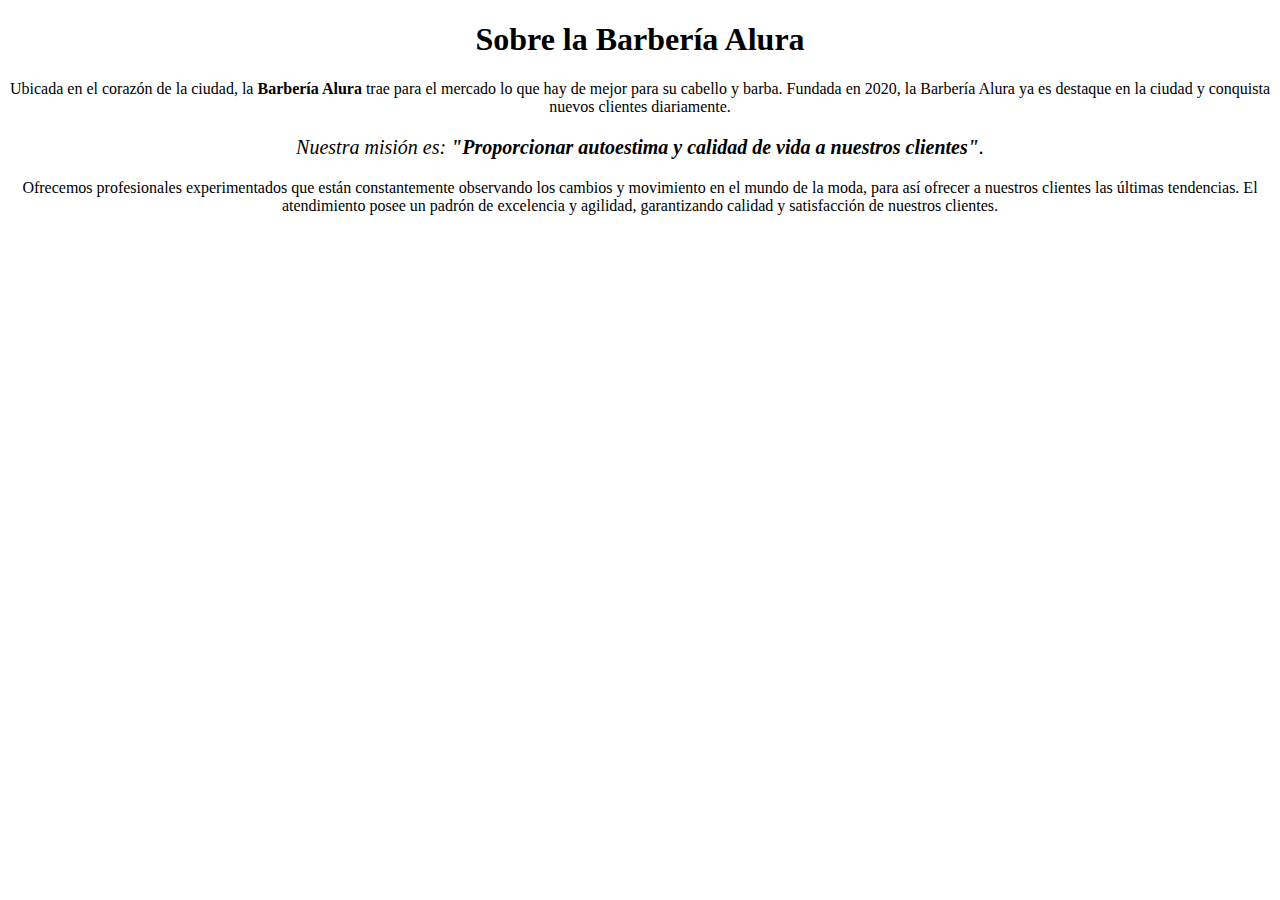
==== index.html @ 468d6920 "Agregar estilos CSS" ====
<!DOCTYPE html>

<html lang="es">

    <head>

        <meta charset="UTF-8" >
        <title> Barbería Alura</title>

    </head>

   <body> 

        <h1 style="text-align:center;">Sobre la Barbería Alura</h1>

        <p style="text-align:center;">Ubicada en el corazón de la ciudad, la <strong>Barbería Alura</strong> trae para el mercado lo que hay de mejor para su cabello y barba. Fundada en 2020, la Barbería Alura ya es destaque en la ciudad y conquista nuevos clientes diariamente. </p>

        <p style="font-size: 20px; text-align:center;"><em>Nuestra misión es: <strong>"Proporcionar autoestima y calidad de vida a nuestros clientes"</strong>.</em></p>

        <p style="text-align:center">Ofrecemos profesionales experimentados que están constantemente observando los cambios y movimiento en el mundo de la moda, para así ofrecer a nuestros clientes las últimas tendencias. El atendimiento posee un padrón de excelencia y agilidad, garantizando calidad y satisfacción de nuestros clientes. </p>
    </body>

</html>
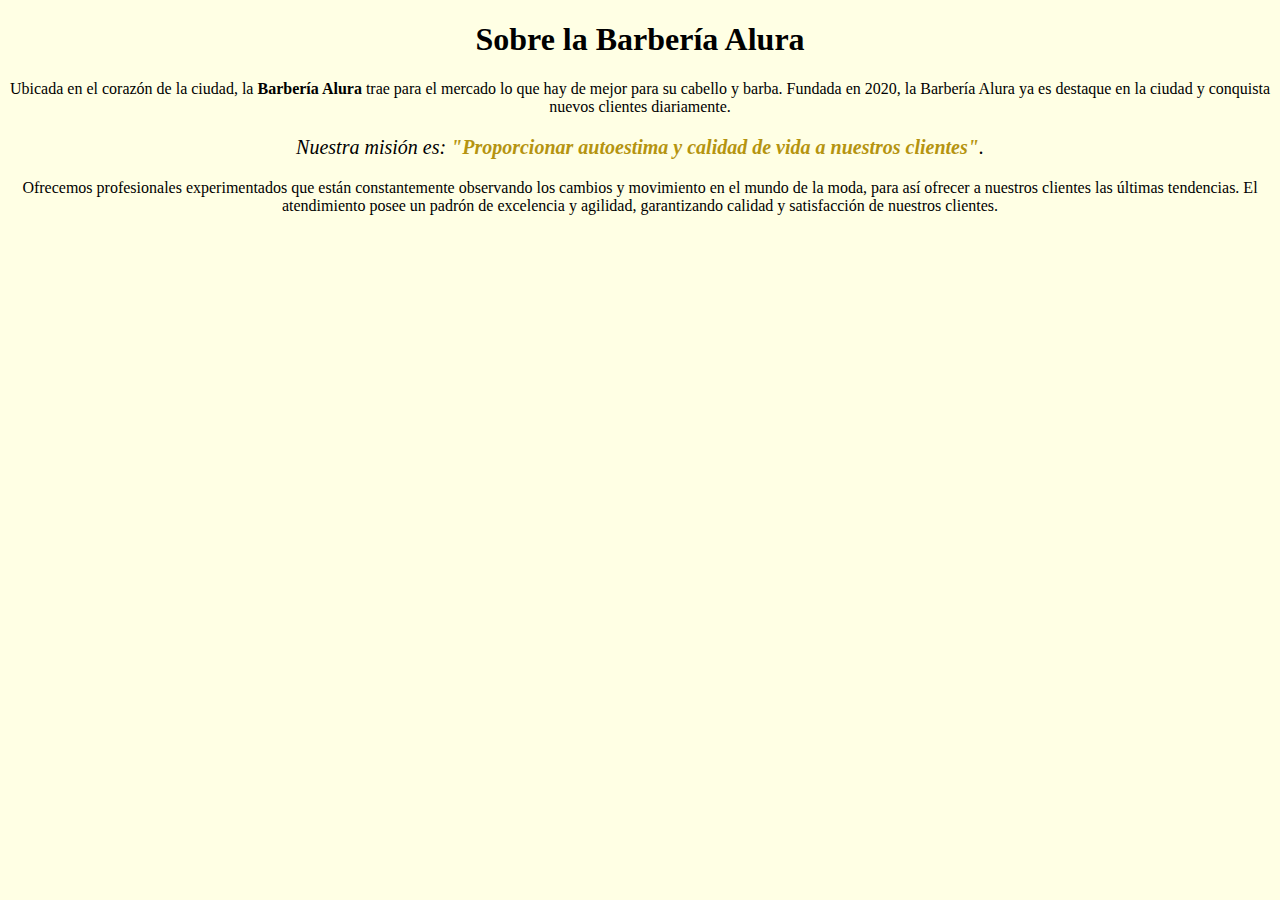
==== commit 442a617a: "Definir colores para el texto, ordenar css" ====
--- a/index.html
+++ b/index.html
@@ -6,18 +6,18 @@
 
         <meta charset="UTF-8" >
         <title> Barbería Alura</title>
-
+        <link rel="stylesheet" href="style.css">
     </head>
 
    <body> 
 
-        <h1 style="text-align:center;">Sobre la Barbería Alura</h1>
+        <h1>Sobre la Barbería Alura</h1>
 
-        <p style="text-align:center;">Ubicada en el corazón de la ciudad, la <strong>Barbería Alura</strong> trae para el mercado lo que hay de mejor para su cabello y barba. Fundada en 2020, la Barbería Alura ya es destaque en la ciudad y conquista nuevos clientes diariamente. </p>
+        <p>Ubicada en el corazón de la ciudad, la <strong>Barbería Alura</strong> trae para el mercado lo que hay de mejor para su cabello y barba. Fundada en 2020, la Barbería Alura ya es destaque en la ciudad y conquista nuevos clientes diariamente. </p>
 
-        <p style="font-size: 20px; text-align:center;"><em>Nuestra misión es: <strong>"Proporcionar autoestima y calidad de vida a nuestros clientes"</strong>.</em></p>
+        <p id="mision"><em>Nuestra misión es: <strong>"Proporcionar autoestima y calidad de vida a nuestros clientes"</strong>.</em></p>
 
-        <p style="text-align:center">Ofrecemos profesionales experimentados que están constantemente observando los cambios y movimiento en el mundo de la moda, para así ofrecer a nuestros clientes las últimas tendencias. El atendimiento posee un padrón de excelencia y agilidad, garantizando calidad y satisfacción de nuestros clientes. </p>
+        <p >Ofrecemos profesionales experimentados que están constantemente observando los cambios y movimiento en el mundo de la moda, para así ofrecer a nuestros clientes las últimas tendencias. El atendimiento posee un padrón de excelencia y agilidad, garantizando calidad y satisfacción de nuestros clientes. </p>
     </body>
 
 </html>--- a/style.css
+++ b/style.css
@@ -0,0 +1,22 @@
+body{
+
+    background:#ffffe4;
+}
+
+h1,h2,h3,h4 {
+    text-align:center;
+    
+}
+
+p{
+    text-align: center;
+
+}
+
+em strong{
+    color:#b59410;
+}
+
+#mision{
+    font-size: 20px;
+}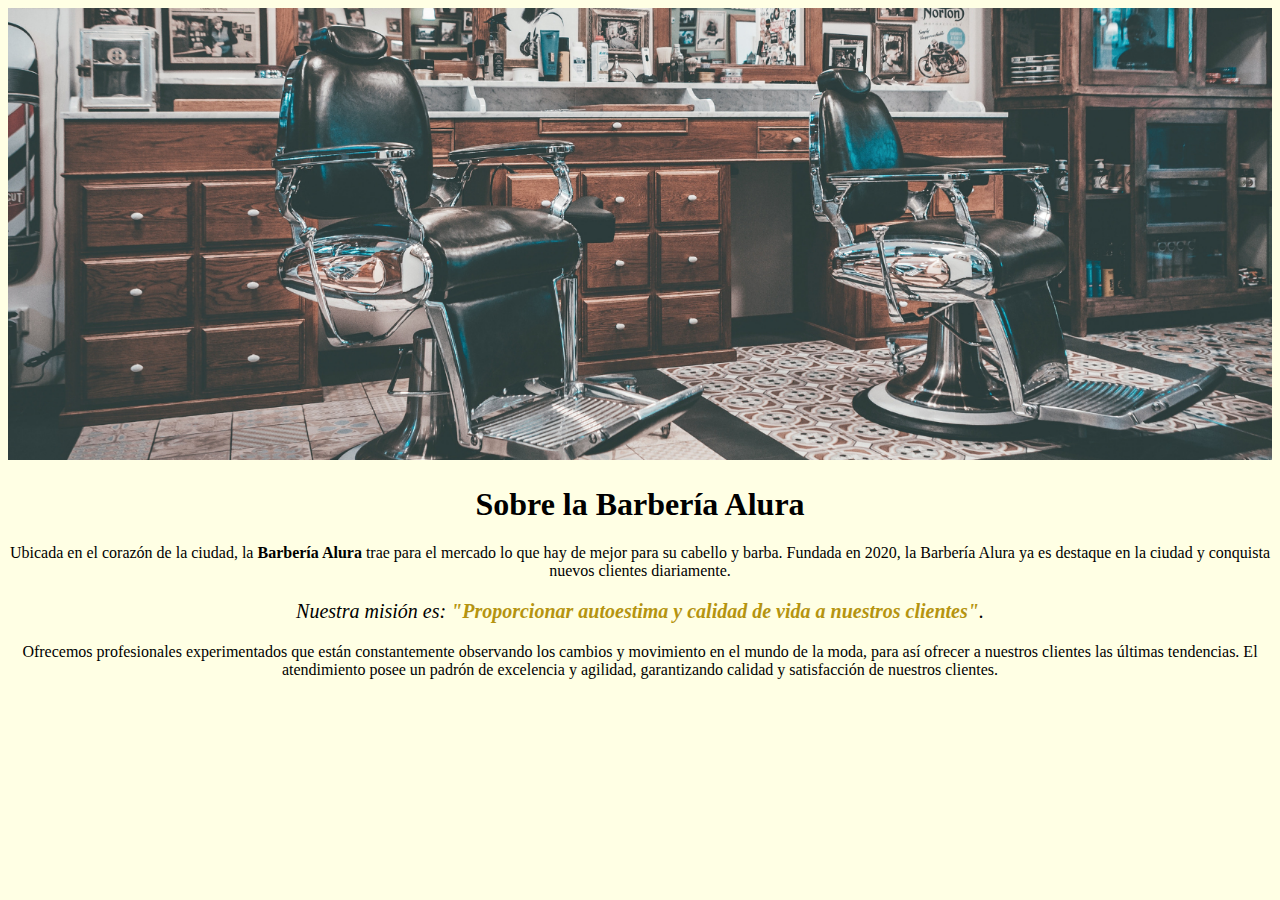
==== commit cf639bcf: "Agregar imagen portada" ====
--- a/index.html
+++ b/index.html
@@ -11,6 +11,8 @@
 
    <body> 
 
+        <img id="banner" src="images/banner.jpg">
+
         <h1>Sobre la Barbería Alura</h1>
 
         <p>Ubicada en el corazón de la ciudad, la <strong>Barbería Alura</strong> trae para el mercado lo que hay de mejor para su cabello y barba. Fundada en 2020, la Barbería Alura ya es destaque en la ciudad y conquista nuevos clientes diariamente. </p>
--- a/style.css
+++ b/style.css
@@ -3,9 +3,13 @@
     background:#ffffe4;
 }
 
-h1,h2,h3,h4 {
+#banner{
+    width:100%;
+}
+
+h1 {
     text-align:center;
-    
+ 
 }
 
 p{
@@ -17,6 +21,8 @@
     color:#b59410;
 }
 
+
 #mision{
     font-size: 20px;
-}+}
+
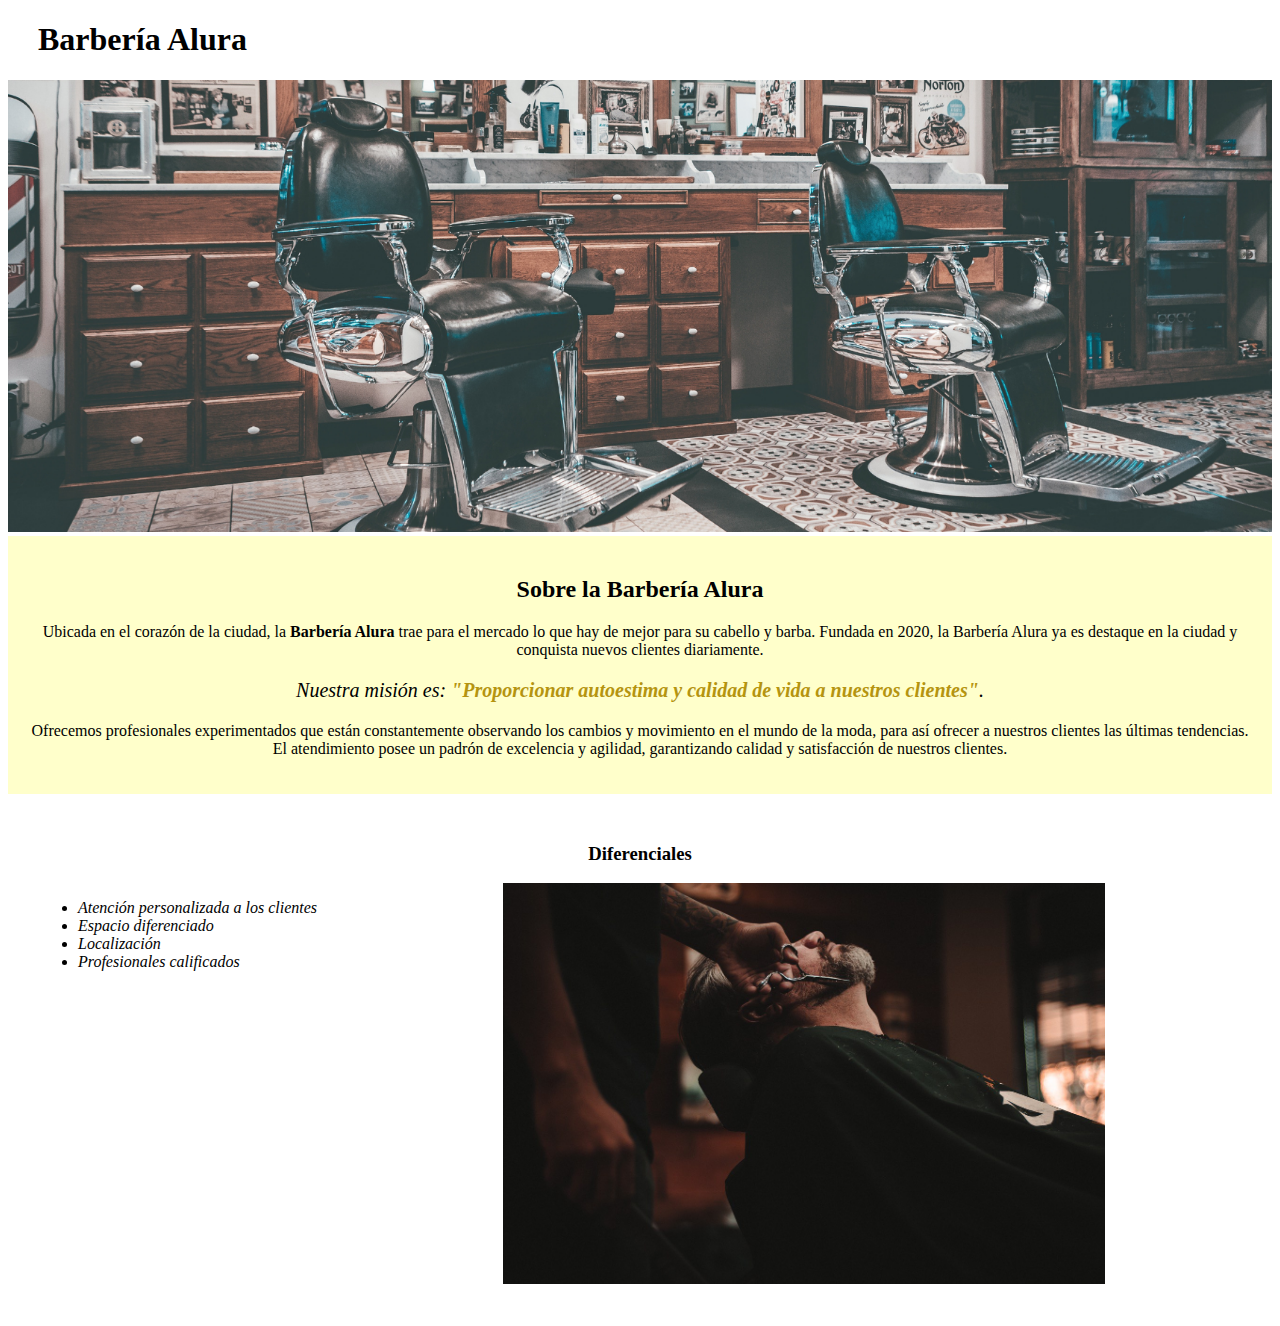
==== commit 6c8d2463: "Crear head y divs" ====
--- a/index.html
+++ b/index.html
@@ -11,15 +11,38 @@
 
    <body> 
 
+        <header>
+            <h1 class="titulo-principal">Barbería Alura</h1>
+        </header>
+
         <img id="banner" src="images/banner.jpg">
 
-        <h1>Sobre la Barbería Alura</h1>
+        <div class="principal">
+            <h2 class="titulo-centralizado">Sobre la Barbería Alura</h2>
 
-        <p>Ubicada en el corazón de la ciudad, la <strong>Barbería Alura</strong> trae para el mercado lo que hay de mejor para su cabello y barba. Fundada en 2020, la Barbería Alura ya es destaque en la ciudad y conquista nuevos clientes diariamente. </p>
+            <p>Ubicada en el corazón de la ciudad, la <strong>Barbería Alura</strong> trae para el mercado lo que hay de mejor para su cabello y barba. Fundada en 2020, la Barbería Alura ya es destaque en la ciudad y conquista nuevos clientes diariamente. </p>
 
-        <p id="mision"><em>Nuestra misión es: <strong>"Proporcionar autoestima y calidad de vida a nuestros clientes"</strong>.</em></p>
+            <p id="mision"><em>Nuestra misión es: <strong>"Proporcionar autoestima y calidad de vida a nuestros clientes"</strong>.</em></p>
 
-        <p >Ofrecemos profesionales experimentados que están constantemente observando los cambios y movimiento en el mundo de la moda, para así ofrecer a nuestros clientes las últimas tendencias. El atendimiento posee un padrón de excelencia y agilidad, garantizando calidad y satisfacción de nuestros clientes. </p>
+            <p >Ofrecemos profesionales experimentados que están constantemente observando los cambios y movimiento en el mundo de la moda, para así ofrecer a nuestros clientes las últimas tendencias. El atendimiento posee un padrón de excelencia y agilidad, garantizando calidad y satisfacción de nuestros clientes. </p>
+
+        </div>
+
+
+        <div class="diferenciales">
+
+            <h3 class="titulo-centralizado">Diferenciales</h3>
+            <ul>
+                <li class="items">Atención personalizada a los clientes</li>
+                <li class="items">Espacio diferenciado</li>
+                <li class="items">Localización </li>
+                <li class="items">Profesionales calificados</li>
+
+            </ul> 
+
+            <img src="images/diferenciales.jpg" class="imagenDiferenciales">
+        </div>
+    
     </body>
 
 </html>--- a/style.css
+++ b/style.css
@@ -1,13 +1,17 @@
-body{
-
-    background:#ffffe4;
+.titulo-principal{
+    padding-left:30px;
 }
 
 #banner{
     width:100%;
 }
 
-h1 {
+.principal{
+    background:#ffffcb;
+    padding: 20px;
+}
+
+.titulo-centralizado{
     text-align:center;
  
 }
@@ -26,3 +30,25 @@
     font-size: 20px;
 }
 
+.diferenciales{
+    background: #FFFFFF ;
+    padding: 30px;
+}
+
+
+.items {
+    font-style:italic;
+}
+
+ul{
+    display: inline-block;
+    vertical-align:top;
+    width: 20%;
+    margin-right: 15%;
+}
+
+.imagenDiferenciales{
+    width: 50%;
+
+}
+
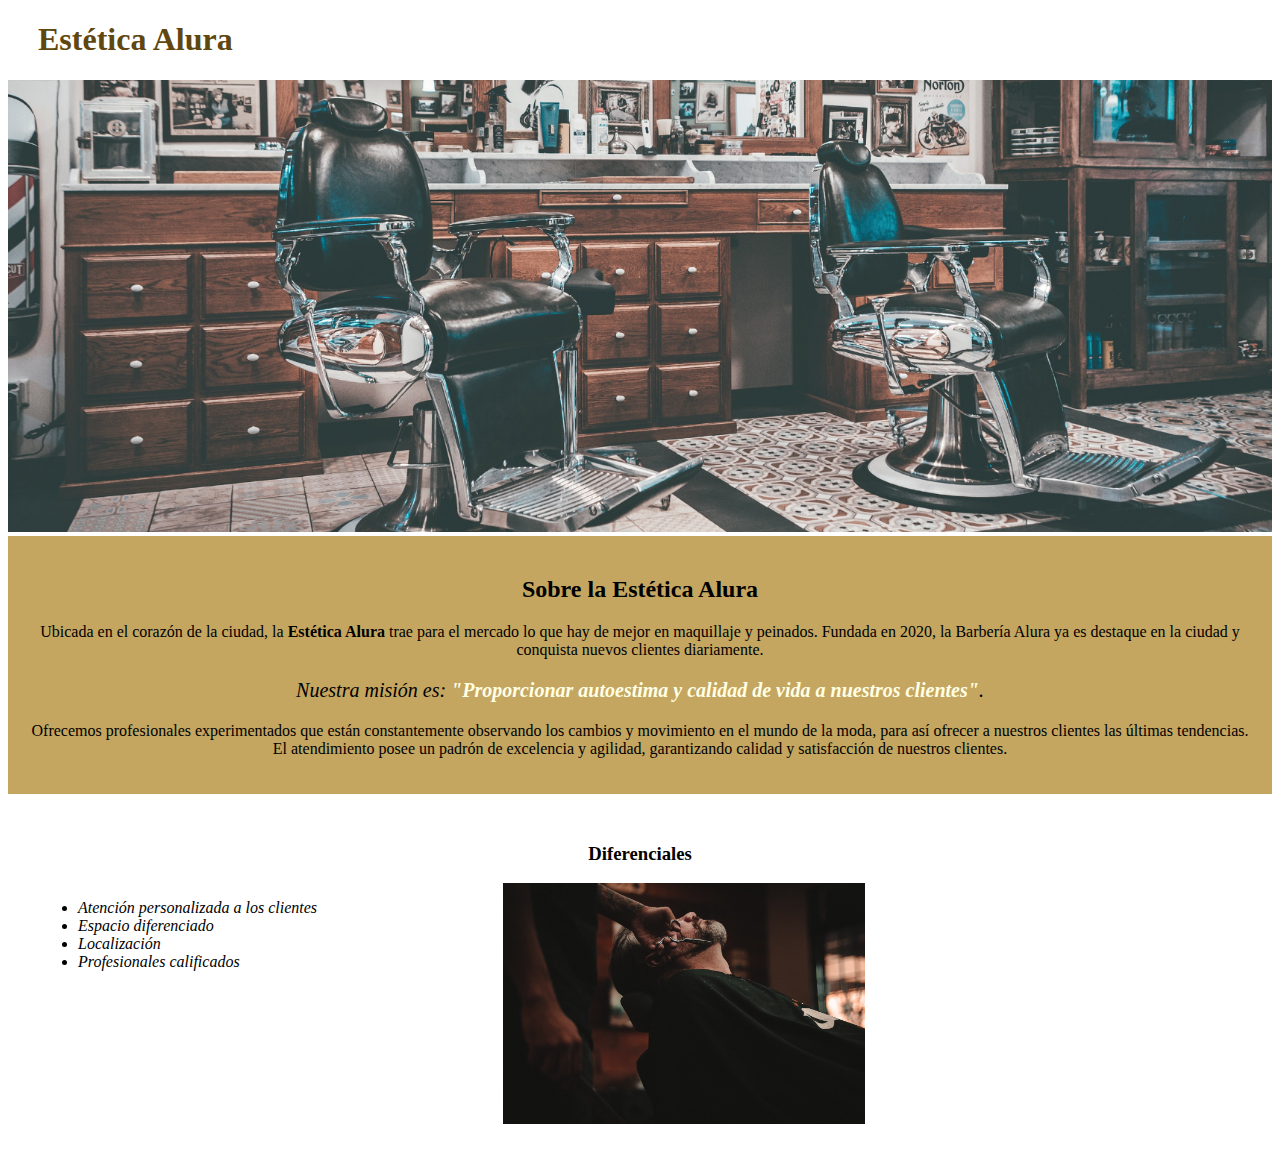
==== commit eef60853: "Establecer menus de opciones de contacto" ====
--- a/index.html
+++ b/index.html
@@ -5,22 +5,22 @@
     <head>
 
         <meta charset="UTF-8" >
-        <title> Barbería Alura</title>
-        <link rel="stylesheet" href="style.css">
+        <title> Estética Alura</title>
+        <link rel="stylesheet" href="style-home.css">
     </head>
 
    <body> 
 
         <header>
-            <h1 class="titulo-principal">Barbería Alura</h1>
+            <h1 class="titulo-principal">Estética Alura</h1>
         </header>
 
         <img id="banner" src="images/banner.jpg">
 
         <div class="principal">
-            <h2 class="titulo-centralizado">Sobre la Barbería Alura</h2>
+            <h2 class="titulo-centralizado">Sobre la Estética Alura</h2>
 
-            <p>Ubicada en el corazón de la ciudad, la <strong>Barbería Alura</strong> trae para el mercado lo que hay de mejor para su cabello y barba. Fundada en 2020, la Barbería Alura ya es destaque en la ciudad y conquista nuevos clientes diariamente. </p>
+            <p>Ubicada en el corazón de la ciudad, la <strong>Estética Alura</strong> trae para el mercado lo que hay de mejor en maquillaje y peinados. Fundada en 2020, la Barbería Alura ya es destaque en la ciudad y conquista nuevos clientes diariamente. </p>
 
             <p id="mision"><em>Nuestra misión es: <strong>"Proporcionar autoestima y calidad de vida a nuestros clientes"</strong>.</em></p>
 
--- a/style-home.css
+++ b/style-home.css
@@ -0,0 +1,55 @@
+.titulo-principal{
+    padding-left:30px;
+    color:#60460f;
+}
+
+#banner{
+    width:100%;
+}
+
+.principal{
+    background:#c4a661;
+    padding: 20px;
+}
+
+.titulo-centralizado{
+    text-align:center;
+ 
+}
+
+p{
+    text-align: center;
+
+}
+
+em strong{
+    color:#ffffe4;
+}
+
+
+#mision{
+    font-size: 20px;
+}
+
+.diferenciales{
+    background: #FFFFFF ;  
+    padding: 30px;
+}
+
+
+.items {
+    font-style:italic;
+}
+
+ul{
+    display: inline-block;
+    vertical-align:top;
+    width: 20%;
+    margin-right: 15%;
+}
+
+.imagenDiferenciales{
+    width: 30%;
+
+}
+
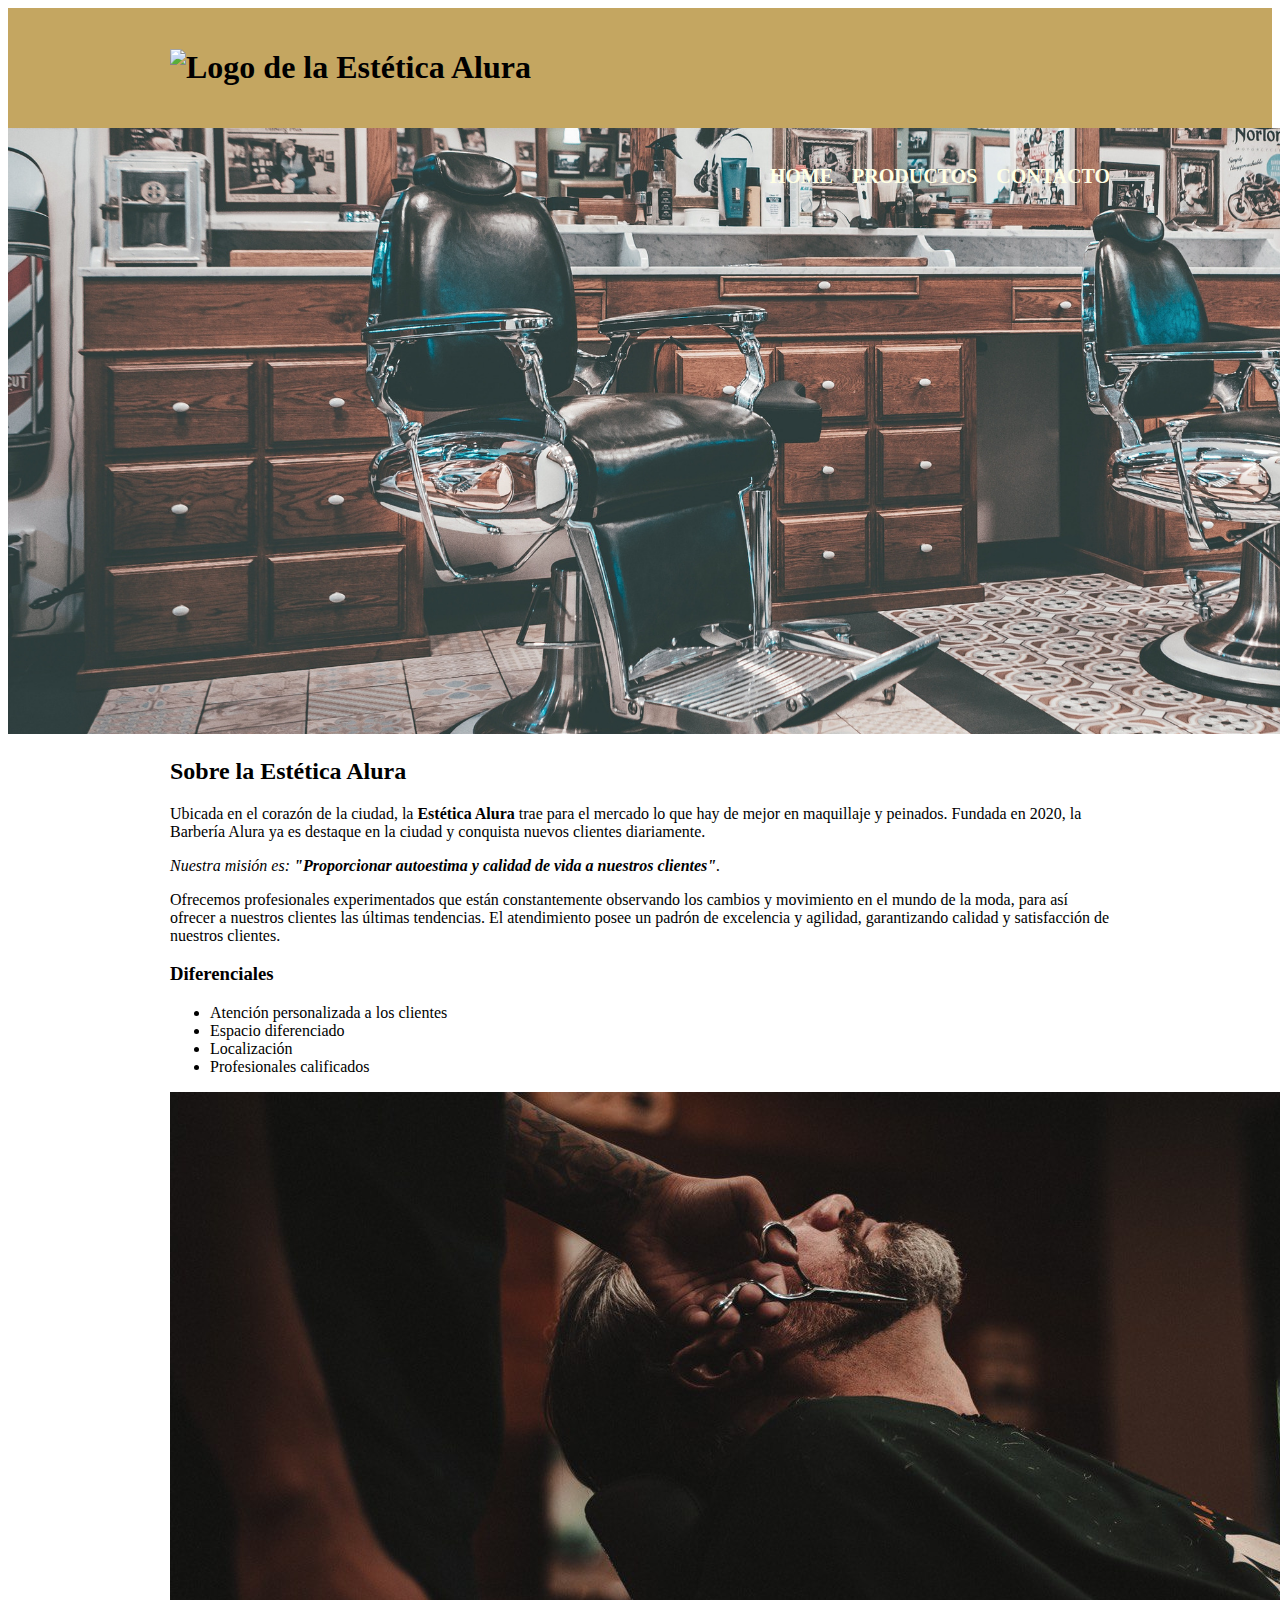
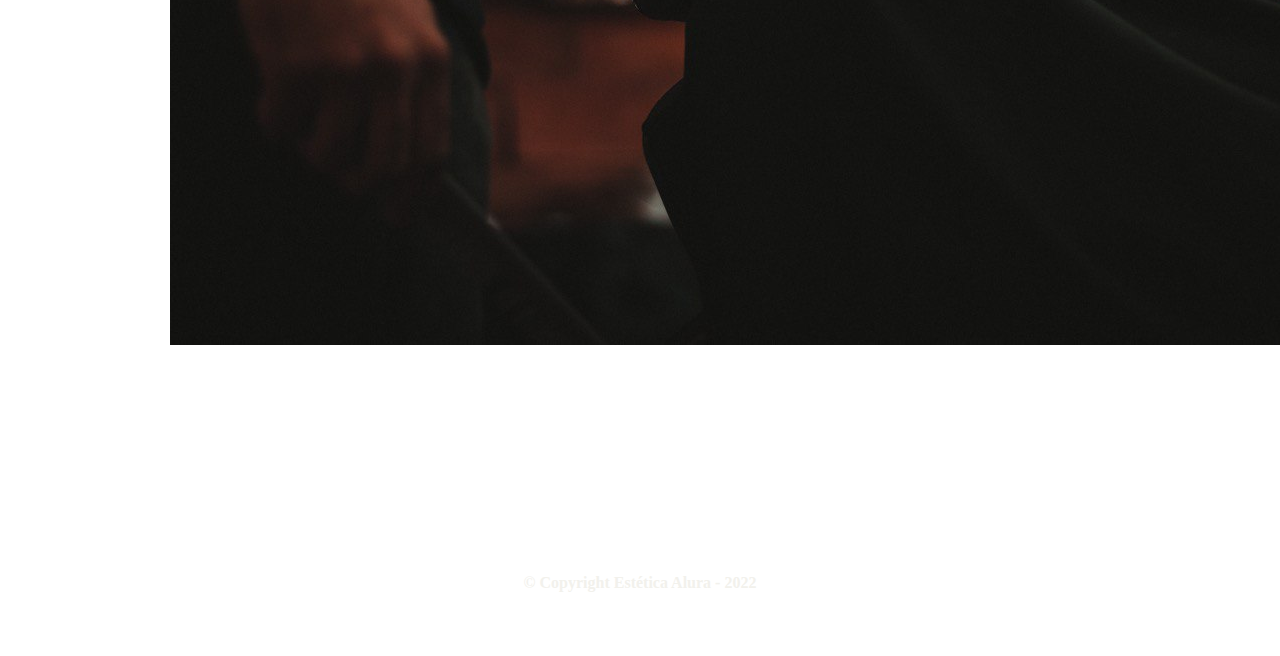
==== commit 60b840c1: "Cambiar css para home" ====
--- a/index.html
+++ b/index.html
@@ -6,43 +6,67 @@
 
         <meta charset="UTF-8" >
         <title> Estética Alura</title>
-        <link rel="stylesheet" href="style-home.css">
+        <link rel="stylesheet" href="reset.css">
+        <link rel="stylesheet" href="style.css">
     </head>
 
    <body> 
 
         <header>
-            <h1 class="titulo-principal">Estética Alura</h1>
+
+            <div class="caja">
+                <h1>
+                    <img id="logo" src="images/alura.png" alt="Logo de la Estética Alura">
+                </h1>
+
+                <nav>
+                    <ul>
+                        <li><a href="index.html">Home</a></li>
+                        <li><a href="productos.html">Productos</a></li>
+                        <li><a href="contacto.html">Contacto</a></li>
+                    </ul>
+                </nav>
+            </div>
+
         </header>
 
         <img id="banner" src="images/banner.jpg">
 
-        <div class="principal">
-            <h2 class="titulo-centralizado">Sobre la Estética Alura</h2>
+        <main>
 
-            <p>Ubicada en el corazón de la ciudad, la <strong>Estética Alura</strong> trae para el mercado lo que hay de mejor en maquillaje y peinados. Fundada en 2020, la Barbería Alura ya es destaque en la ciudad y conquista nuevos clientes diariamente. </p>
+            <section class="principal">
+                <h2 class="titulo-centralizado">Sobre la Estética Alura</h2>
 
-            <p id="mision"><em>Nuestra misión es: <strong>"Proporcionar autoestima y calidad de vida a nuestros clientes"</strong>.</em></p>
+                <p>Ubicada en el corazón de la ciudad, la <strong>Estética Alura</strong> trae para el mercado lo que hay de mejor en maquillaje y peinados. Fundada en 2020, la Barbería Alura ya es destaque en la ciudad y conquista nuevos clientes diariamente. </p>
 
-            <p >Ofrecemos profesionales experimentados que están constantemente observando los cambios y movimiento en el mundo de la moda, para así ofrecer a nuestros clientes las últimas tendencias. El atendimiento posee un padrón de excelencia y agilidad, garantizando calidad y satisfacción de nuestros clientes. </p>
+                <p id="mision"><em>Nuestra misión es: <strong>"Proporcionar autoestima y calidad de vida a nuestros clientes"</strong>.</em></p>
 
-        </div>
+                <p >Ofrecemos profesionales experimentados que están constantemente observando los cambios y movimiento en el mundo de la moda, para así ofrecer a nuestros clientes las últimas tendencias. El atendimiento posee un padrón de excelencia y agilidad, garantizando calidad y satisfacción de nuestros clientes. </p>
+
+            </section>
 
 
-        <div class="diferenciales">
+            <section class="diferenciales">
 
-            <h3 class="titulo-centralizado">Diferenciales</h3>
-            <ul>
-                <li class="items">Atención personalizada a los clientes</li>
-                <li class="items">Espacio diferenciado</li>
-                <li class="items">Localización </li>
-                <li class="items">Profesionales calificados</li>
+                <h3 class="titulo-centralizado">Diferenciales</h3>
+                <ul>
+                    <li class="items">Atención personalizada a los clientes</li>
+                    <li class="items">Espacio diferenciado</li>
+                    <li class="items">Localización </li>
+                    <li class="items">Profesionales calificados</li>
 
-            </ul> 
+                </ul> 
 
-            <img src="images/diferenciales.jpg" class="imagenDiferenciales">
-        </div>
+                <img src="images/diferenciales.jpg" class="imagenDiferenciales">
+            </section>
+
+        </main>
     
     </body>
 
+    <footer>
+        <img src="images/alura_blanco.png" alt="Logo de la Estética Alura en blanco">
+        <p class="copyright"> &copy Copyright Estética Alura - 2022</p> 
+     </footer>  
+
 </html>--- a/style.css
+++ b/style.css
@@ -0,0 +1,170 @@
+header{
+    background-color:#c4a661;
+    padding:20px 0;
+}
+
+.caja{
+    width: 940px;
+    position: relative;
+    margin: 0 auto;
+}
+
+#logo{
+    width:200px;
+}
+
+nav{
+    position:absolute;
+    top:100px;
+    right:0;
+}
+
+nav li{
+    display: inline;
+    margin: 0 0 0 15px;
+}
+
+nav a{
+    text-transform: uppercase;
+    color: #ffffe4;
+    font-weight: bold;
+    font-size: 20px;
+    text-decoration: none;
+
+}
+
+nav a:hover{
+    color:#745e2b;
+    text-decoration: underline;
+}
+
+.productos{
+    width: 940px;
+    margin: 0 auto;
+    padding:50px;
+}
+
+.productos li{
+    display: inline-block;
+    text-align: center;
+    width:30%;
+    vertical-align:top;
+    margin: 0 1.5%;
+    padding: 30px 20px;
+    box-sizing: border-box;
+    border: 2px solid #534524;
+    border-radius:10px;
+
+}
+
+.productos li:hover{
+    border-color:#90660c;
+}
+
+.productos li:active{
+    border-color:#decda4;
+}
+
+.productos h2{
+    font-size: 25px;
+    font-weight: bold;
+}
+
+.productos li:hover h2{
+    font-size: 28px;
+}
+.productos img{
+    width:70%;
+    margin-top: 20px;
+}
+
+.producto-descripcion{
+    font-size:18px;
+    margin-top: 20px;
+
+}
+
+.producto-precio{
+    font-size:20px;
+    font-weight: bold;
+    margin-top:10px;
+}
+
+
+footer{
+    text-align:center;
+    font-weight: bold;
+    background: url(images/fondo.jpg);
+    padding:40px;
+
+}
+
+footer img{
+    width:150px;
+    margin-bottom:15px;
+}
+
+.copyright{
+    color:#f2f1ec;
+    font-size:16px;
+}
+
+main{
+    width: 940px;
+    margin:0 auto;
+
+}
+
+form{
+    margin: 40px 0;
+}
+
+form label, form legend{
+    display:block;
+    font-size:18px;
+    margin: 0 0 10px;
+}
+
+.input-padron{
+    display:block;
+    margin:0 0 20px;
+    padding: 10px 25px;
+    width:50%;
+}
+
+.checkbox{
+    margin:20px 0;
+}
+
+.enviar{
+    width: 40%;
+    padding: 15px 0;
+    font-size:18px ;
+    font-weight: bold;
+    color:white;
+    background:#ac9357;
+    border:none;
+    border-radius: 5px;
+    transition: 1s all;
+    cursor:pointer;
+}
+
+.enviar:hover{
+    background:#745e2b;
+    transform:scale(1.2);
+}
+
+table{
+    margin: 40px 40px;
+}
+
+thead{
+    background:#534524;
+    color:#decda4;
+    font-weight: bold;
+}
+
+td, th{
+    border: 1px solid black;
+    padding: 8px 15px;
+}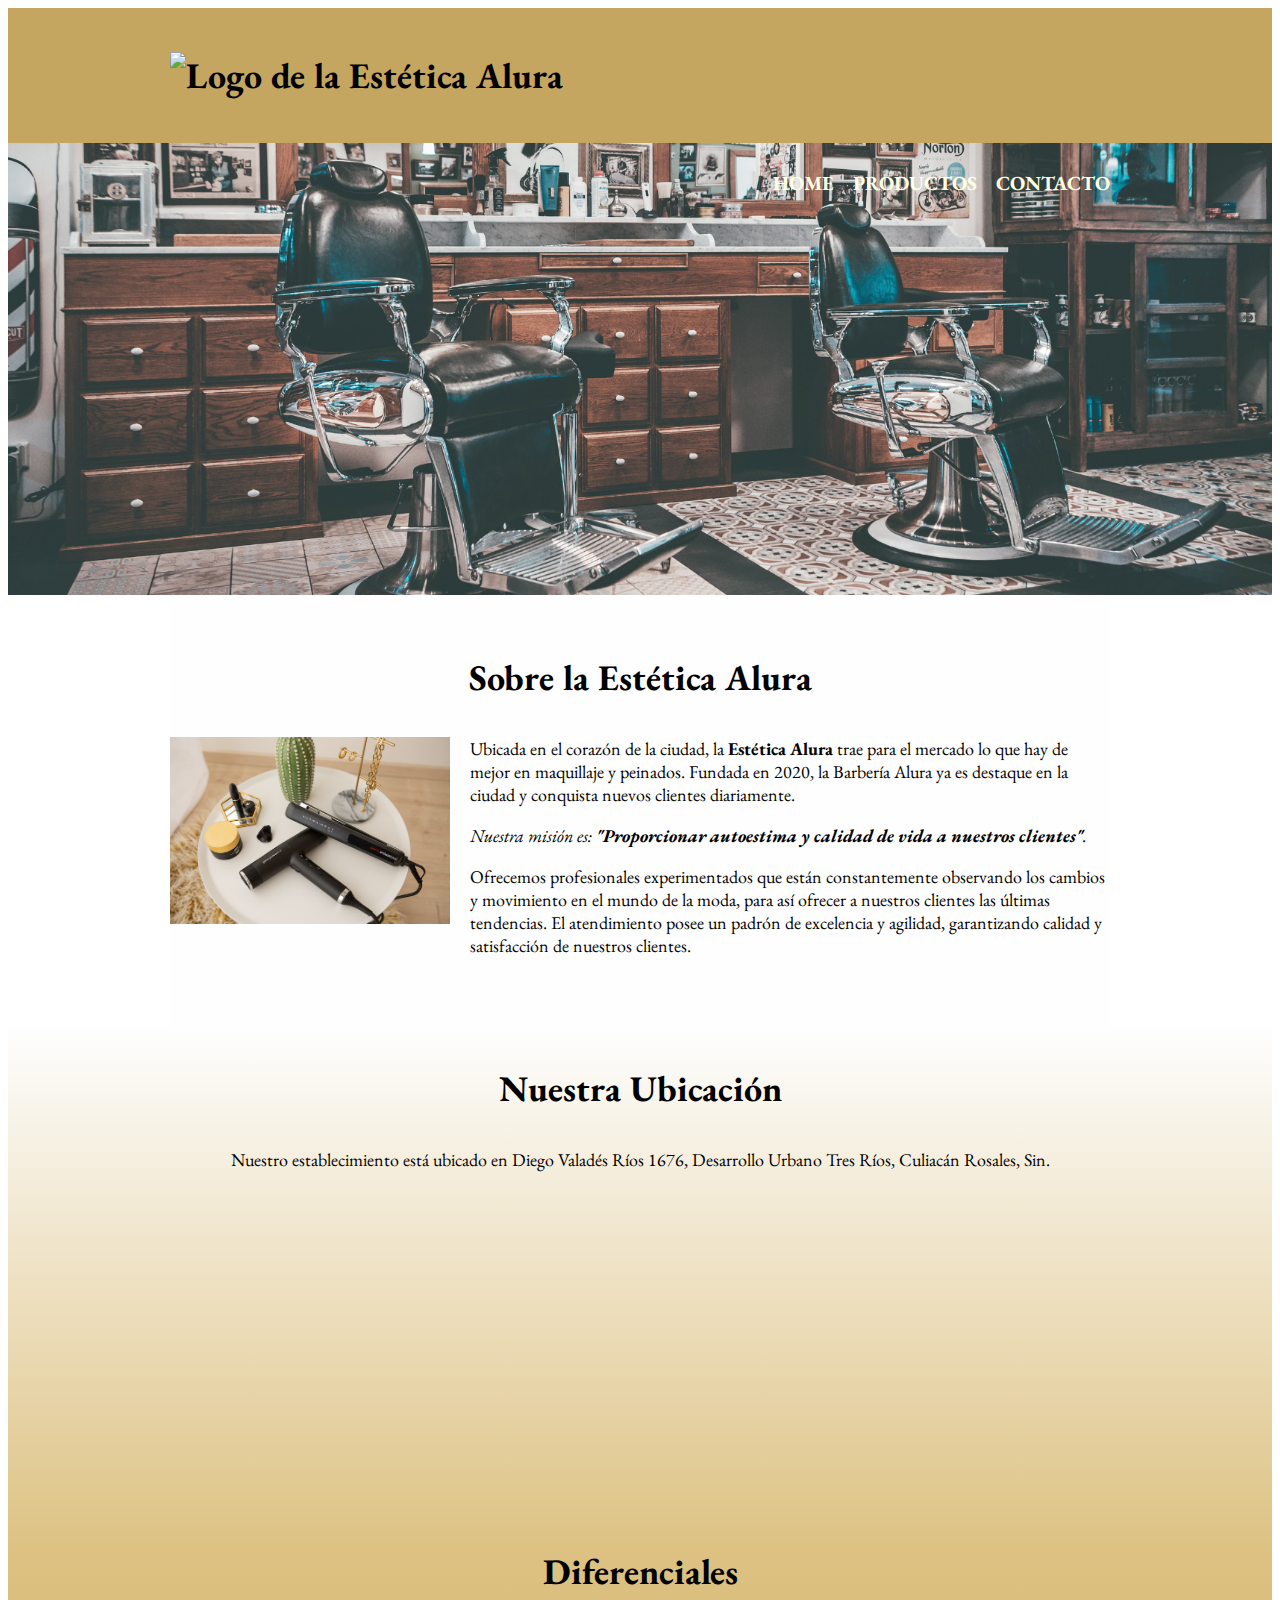
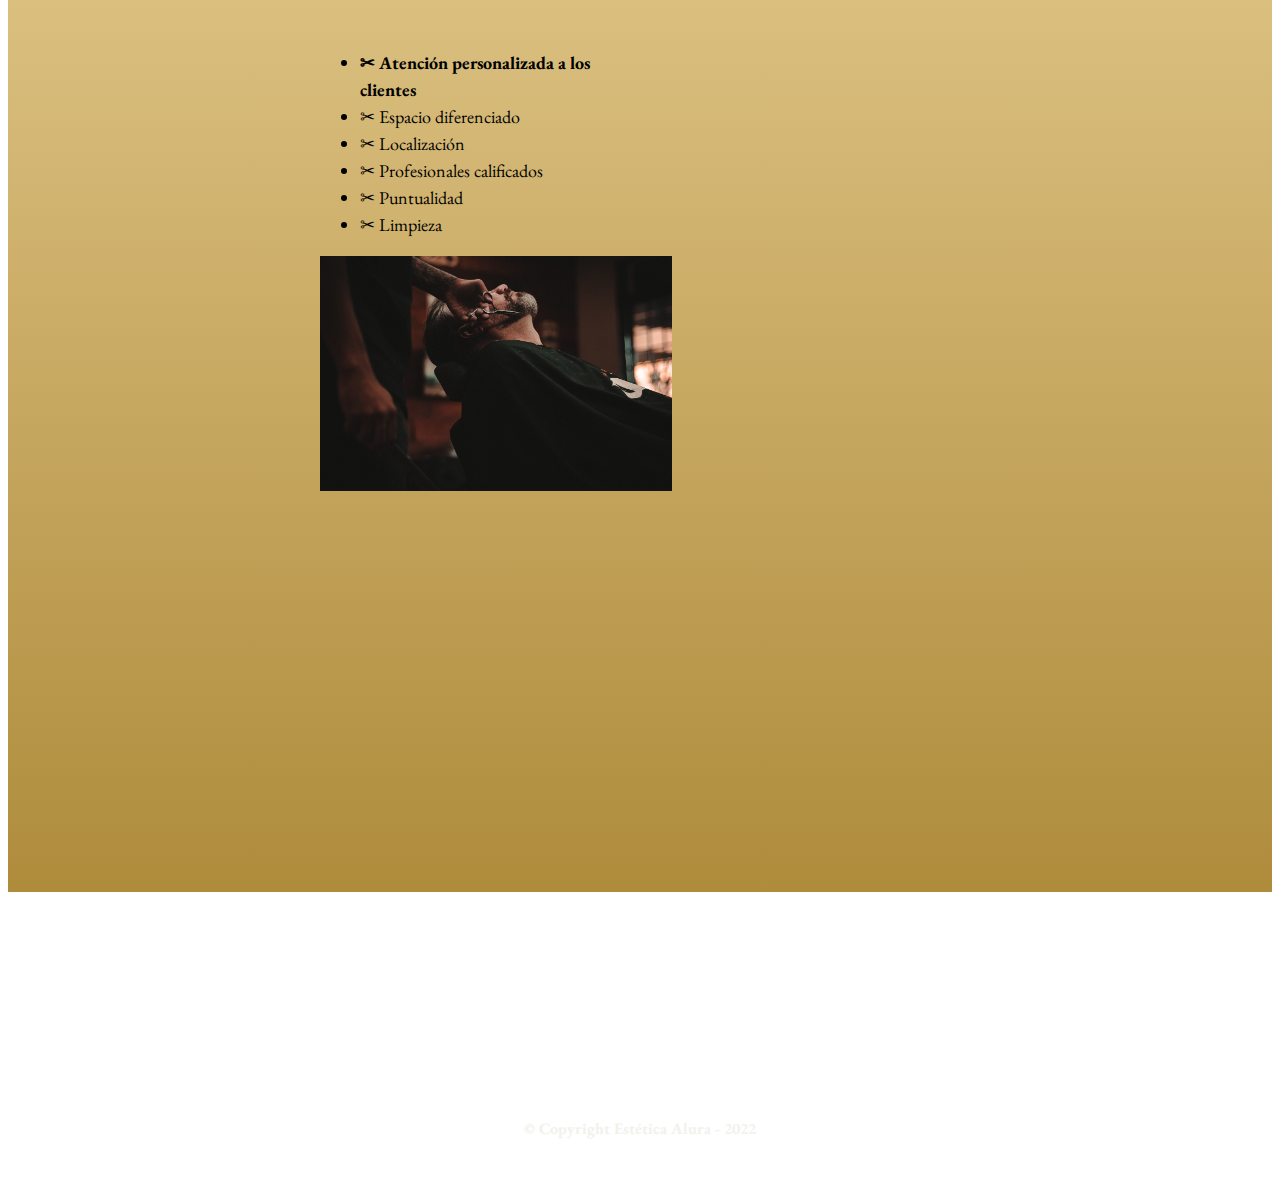
==== commit 9a7b28c3: "Actualizar Css Home" ====
--- a/index.html
+++ b/index.html
@@ -8,6 +8,9 @@
         <title> Estética Alura</title>
         <link rel="stylesheet" href="reset.css">
         <link rel="stylesheet" href="style.css">
+        <link rel="preconnect" href="https://fonts.googleapis.com">
+        <link rel="preconnect" href="https://fonts.gstatic.com" crossorigin>
+        <link href="https://fonts.googleapis.com/css2?family=EB+Garamond&display=swap" rel="stylesheet">
     </head>
 
    <body> 
@@ -30,13 +33,14 @@
 
         </header>
 
-        <img id="banner" src="images/banner.jpg">
+        <img class="banner" src="images/banner.jpg">
 
         <main>
 
             <section class="principal">
-                <h2 class="titulo-centralizado">Sobre la Estética Alura</h2>
+                <h2 class="titulo-principal">Sobre la Estética Alura</h2>
 
+                <img class="tools" src="images/tools.jpg" alt="Utensilios para peinar y maquillar">
                 <p>Ubicada en el corazón de la ciudad, la <strong>Estética Alura</strong> trae para el mercado lo que hay de mejor en maquillaje y peinados. Fundada en 2020, la Barbería Alura ya es destaque en la ciudad y conquista nuevos clientes diariamente. </p>
 
                 <p id="mision"><em>Nuestra misión es: <strong>"Proporcionar autoestima y calidad de vida a nuestros clientes"</strong>.</em></p>
@@ -46,24 +50,39 @@
             </section>
 
 
+            <section class="ubicacion">
+                <h3 class="titulo-principal">Nuestra Ubicación</h3>
+                <p>Nuestro establecimiento está ubicado en Diego Valadés Ríos 1676, Desarrollo Urbano Tres Ríos, Culiacán Rosales, Sin.</p>
+                <div class="mapa-contenido">
+                    <iframe src="https://www.google.com/maps/embed?pb=!1m18!1m12!1m3!1d3621.450370027642!2d-107.4029039849981!3d24.814267384075695!2m3!1f0!2f0!3f0!3m2!1i1024!2i768!4f13.1!3m3!1m2!1s0x86bcd0a76213076f%3A0xa0f9556f4de4be4!2sForum%20Culiac%C3%A1n%20Centro%20Comercial!5e0!3m2!1sen!2smx!4v1661809113253!5m2!1sen!2smx" width="100%" height="300" style="border:0;" allowfullscreen="" loading="lazy" referrerpolicy="no-referrer-when-downgrade"></iframe>
+                </div>
+                
+               
+            </section>
+
             <section class="diferenciales">
 
-                <h3 class="titulo-centralizado">Diferenciales</h3>
-                <ul>
-                    <li class="items">Atención personalizada a los clientes</li>
-                    <li class="items">Espacio diferenciado</li>
-                    <li class="items">Localización </li>
-                    <li class="items">Profesionales calificados</li>
-
-                </ul> 
-
-                <img src="images/diferenciales.jpg" class="imagenDiferenciales">
-            </section>
-
+                <h3 class="titulo-principal">Diferenciales</h3>
+                
+                <div class="contenido-diferenciales">
+                        <ul class="lista-diferenciales">
+                            <li class="items">Atención personalizada a los clientes</li>
+                            <li class="items">Espacio diferenciado</li>
+                            <li class="items">Localización </li>
+                            <li class="items">Profesionales calificados</li>
+                            <li class="items">Puntualidad </li>
+                            <li class="items">Limpieza</li>
+                        </ul><img src="images/diferenciales.jpg" class="imagen-diferenciales">
+                </div>
+                <div class="video">
+                    <iframe width="560" height="315"  src="https://www.youtube.com/embed/l84tpmKlbFU" title="YouTube video player" frameborder="0" allow="accelerometer; autoplay; clipboard-write; encrypted-media; gyroscope; picture-in-picture" allowfullscreen></iframe>
+                </div> 
+                
+             </section>
+            
         </main>
     
     </body>
-
     <footer>
         <img src="images/alura_blanco.png" alt="Logo de la Estética Alura en blanco">
         <p class="copyright"> &copy Copyright Estética Alura - 2022</p> 
--- a/style.css
+++ b/style.css
@@ -1,3 +1,8 @@
+body{
+    font-family: 'EB Garamond', serif;
+    font-size: 18px;
+}
+
 header{
     background-color:#c4a661;
     padding:20px 0;
@@ -109,12 +114,6 @@
     font-size:16px;
 }
 
-main{
-    width: 940px;
-    margin:0 auto;
-
-}
-
 form{
     margin: 40px 0;
 }
@@ -167,4 +166,97 @@
 td, th{
     border: 1px solid black;
     padding: 8px 15px;
-}+}
+
+/*CSS para home*/
+
+.banner{
+    width:100%;
+}
+
+.principal{
+    padding: 3em 0;
+    background: #FEFEFE;
+    width: 940px;
+    margin:0 auto;
+}
+
+.titulo-principal{
+    text-align: center;
+    font-size: 2em;
+    margin:0  0 1em;
+    clear:left;
+}
+
+.principal p{
+    margin: 0 0 1em;
+}
+
+.principal strong{
+    font-weight: bold;
+}
+
+.principal em{
+    font-style:italic;
+}
+
+.tools{
+    width: 280px;
+    float:left;
+    margin: 0 20px 20px 0;
+
+
+}
+
+.ubicacion{
+    padding: 2em 0;
+    background: linear-gradient(#FEFEFE,#ddc283);
+}
+
+.ubicacion p{
+    margin: 0 0 2em;
+    text-align: center;
+}
+
+.mapa-contenido{
+    width: 940px;
+    margin:0 auto;
+}
+
+.diferenciales{
+    background:linear-gradient( #ddc283,#af8c3c);
+}
+.contenido-diferenciales{
+    width: 640px;
+    margin:2em auto;
+}
+
+.lista-diferenciales{
+ width:45%;
+ display: inline-block;
+ vertical-align:top;
+}
+
+.items{
+    line-height:1.5;
+}
+
+.items:before{
+    content: "✂ ";
+}
+
+.items:first-child{
+    font-weight: bold;
+}
+
+.imagen-diferenciales{
+    width:55%;
+}
+
+.video{
+    width:560px;
+    height:360px;
+    margin: 0 auto;
+}
+
+
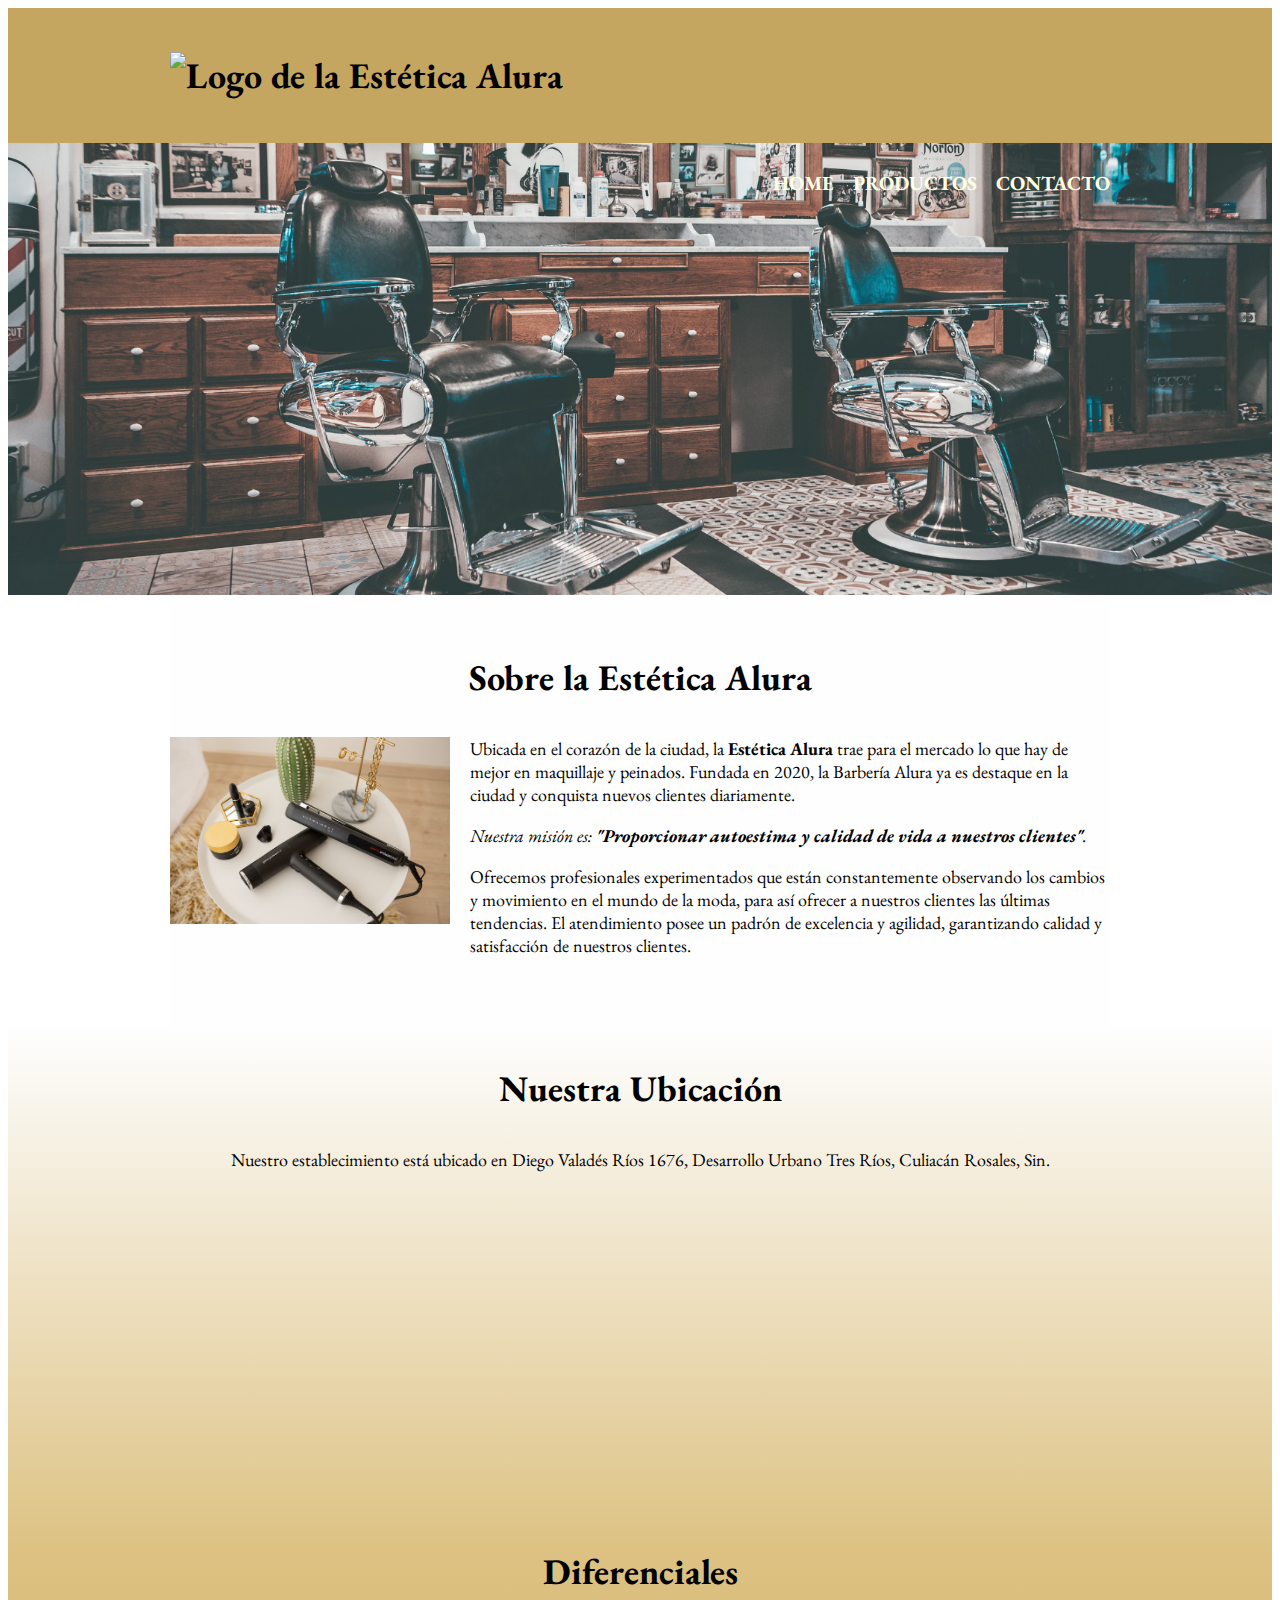
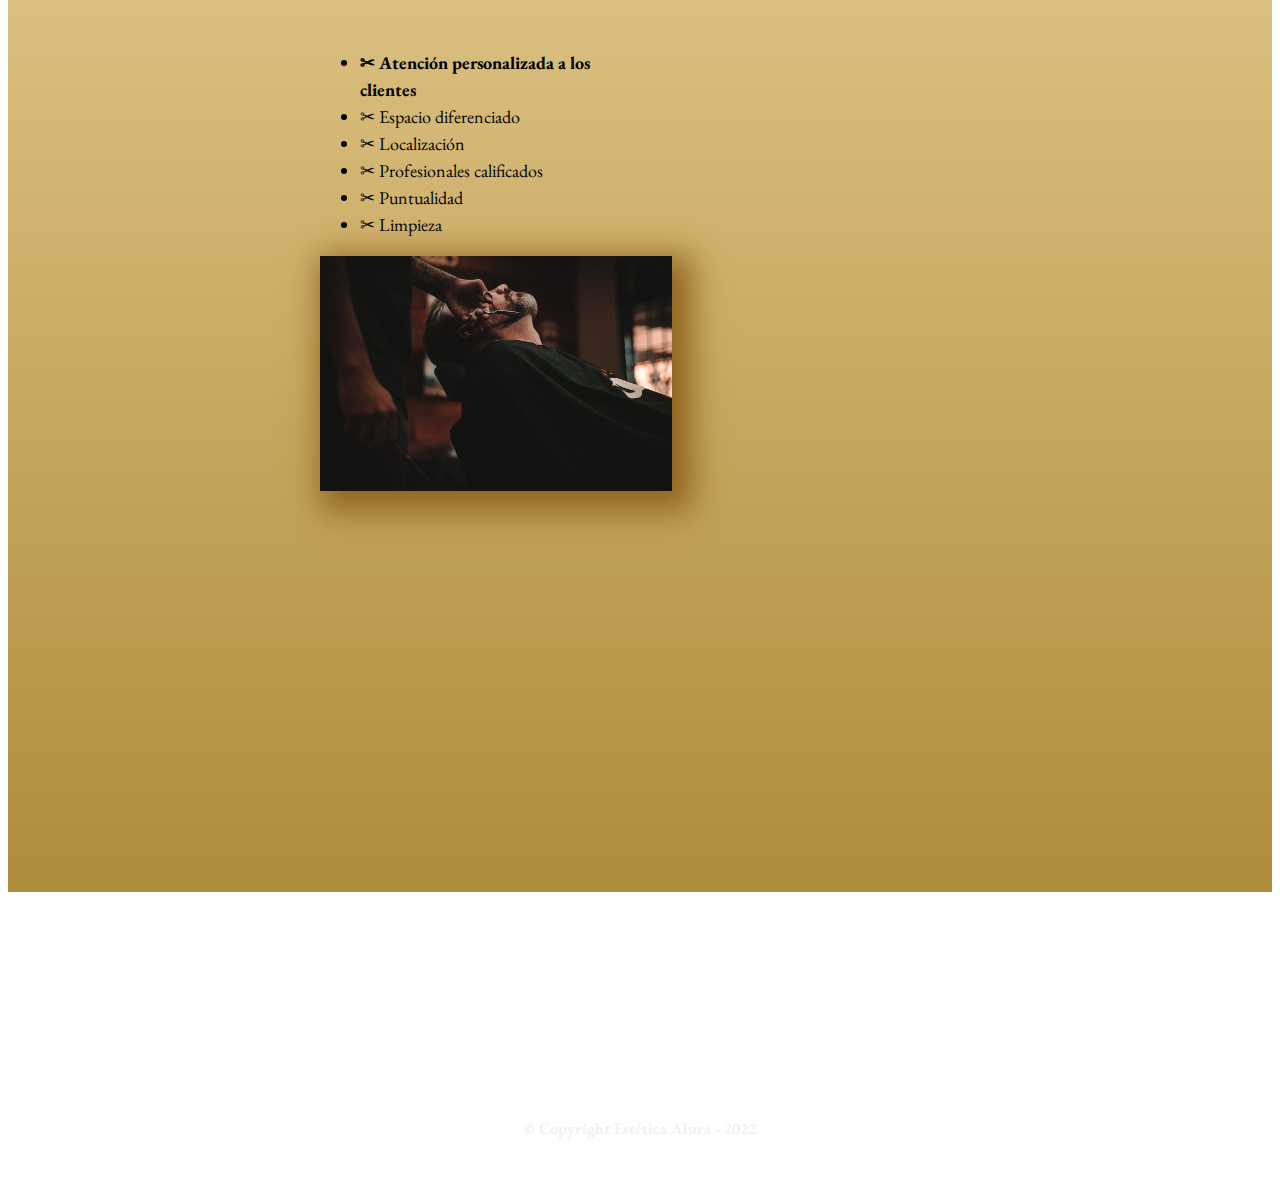
==== commit c90cb280: "Adapar página a celulares" ====
--- a/index.html
+++ b/index.html
@@ -5,6 +5,7 @@
     <head>
 
         <meta charset="UTF-8" >
+        <meta name="viewport" content="width=device-width">
         <title> Estética Alura</title>
         <link rel="stylesheet" href="reset.css">
         <link rel="stylesheet" href="style.css">
@@ -75,7 +76,7 @@
                         </ul><img src="images/diferenciales.jpg" class="imagen-diferenciales">
                 </div>
                 <div class="video">
-                    <iframe width="560" height="315"  src="https://www.youtube.com/embed/l84tpmKlbFU" title="YouTube video player" frameborder="0" allow="accelerometer; autoplay; clipboard-write; encrypted-media; gyroscope; picture-in-picture" allowfullscreen></iframe>
+                    <iframe width="100%" height="315"  src="https://www.youtube.com/embed/l84tpmKlbFU" title="YouTube video player" frameborder="0" allow="accelerometer; autoplay; clipboard-write; encrypted-media; gyroscope; picture-in-picture" allowfullscreen></iframe>
                 </div> 
                 
              </section>
--- a/style.css
+++ b/style.css
@@ -188,6 +188,7 @@
     clear:left;
 }
 
+
 .principal p{
     margin: 0 0 1em;
 }
@@ -251,6 +252,13 @@
 
 .imagen-diferenciales{
     width:55%;
+    transition:400ms;
+    box-shadow:10px 10px 30px 10px rgb(143, 101, 28);
+    
+}
+
+.imagen-diferenciales:hover{
+    opacity: 0.6;
 }
 
 .video{
@@ -259,4 +267,22 @@
     margin: 0 auto;
 }
 
-
+@media screen and (max-width:480px){
+
+    h1{
+        text-align: center;
+    }
+    nav{
+        position:static;
+    }
+    .caja,.principal,.mapa-contenido, .contenido-diferenciales, .video, .productos{
+        width:auto;
+    }
+
+    .lista-diferenciales, .imagen-diferenciales,.productos li{
+        width:100%;
+    }
+
+
+
+}
